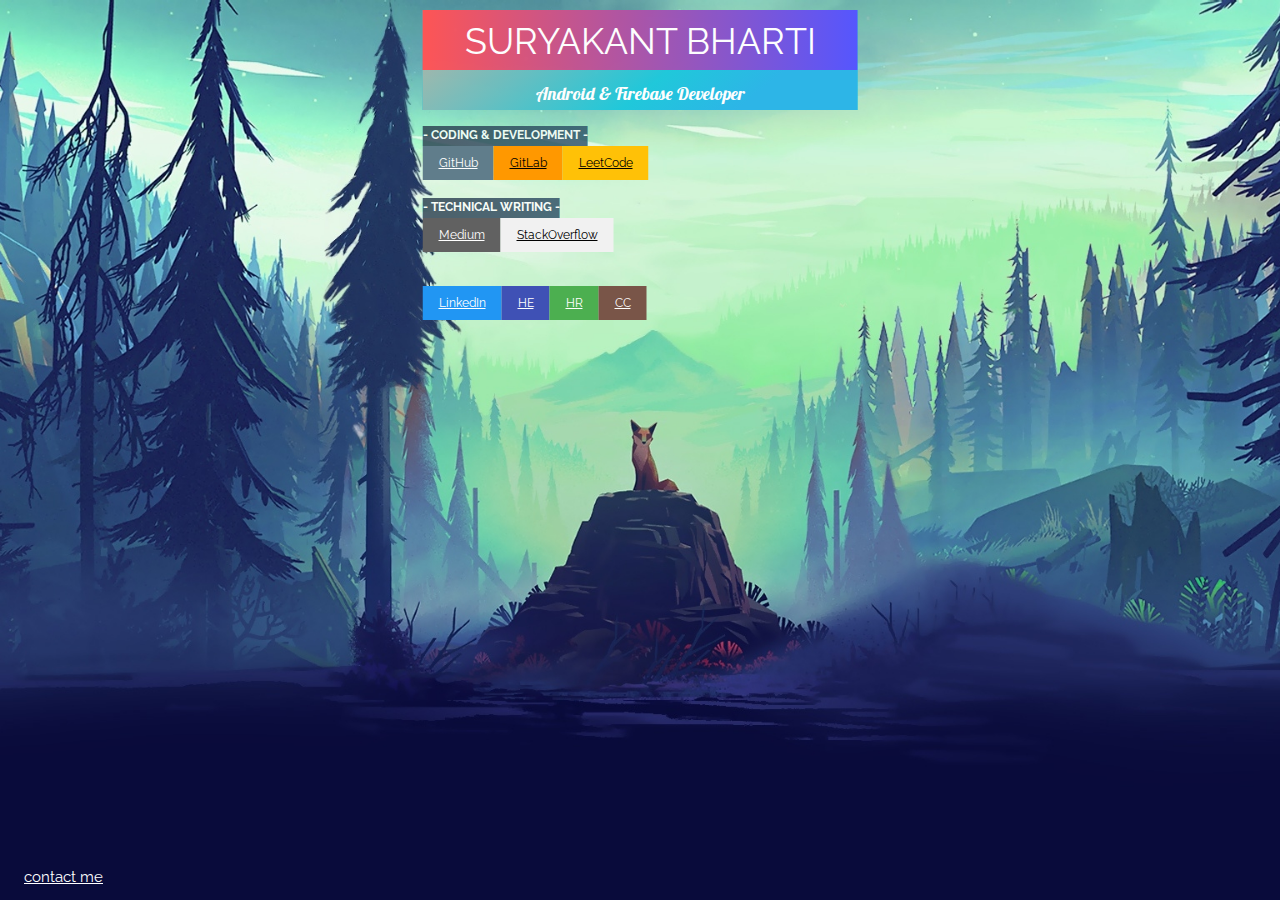
==== otherprofiles.html @ eb62b706 "Update otherprofiles.html" ====
<!DOCTYPE html>
<html>
   <title>Suryakant Bharti</title>
   <meta charset="UTF-8">
   <meta name="viewport" content="width=device-width, initial-scale=1">
   <link rel="stylesheet" href="https://www.w3schools.com/w3css/4/w3.css">
   <link rel="stylesheet" href="https://fonts.googleapis.com/css?family=Raleway">
   <link rel="stylesheet" href="https://fonts.googleapis.com/css?family=Lobster">
   <link rel="shortcut icon" type="image/x-icon" href="favicon.ico">
   <style>
      body,h1 {font-family: "Raleway", sans-serif}
      body, html {height: 100%}
      .bgimg {
         background-image: url('/nature.jpg');
         min-height: 100%;
         background-position: center;
         background-size: cover;
      }
      .w3-lobster {
  font-family: "Lobster", serif;
}
      #grad1 {
          height: 40px;
          width:100%;
          margin-top: 0;
          background-color: #1fc8db; /* For browsers that do not support gradients */        
          background-image: linear-gradient(141deg, #9fb8ad 0%, #1fc8db 51%, #2cb5e8 75%);
          color:white;
          opacity:0.99;
          display:inline-block;
      }
      #grad2 {
          height: 60px;
          width:100%;
          margin-bottom: 0;
          background-color: #1fc8db; /* For browsers that do not support gradients */        
          background-image: linear-gradient( 90.1deg,  rgba(255,85,85,1) 0.1%, rgba(85,85,255,1) 100% );
          color:white;
          opacity:0.99;
      }
      #grad3 {
          height: 20px;
          width: fit-content;
          background-color: #1fc8db; /* For browsers that do not support gradients */        
          background-image: radial-gradient( circle 919px at 1.7% 6.1%,  rgba(41,58,76,1) 0%, rgba(40,171,226,1) 100.2% );
          color:white;
          opacity:0.80;
      }
      
   </style>
   <body bgcolor="#090b3b">
      <div class="bgimg w3-display-container w3-animate-opacity w3-text-white">
         <div class="w3-display-topmiddle">
         <div id="grad2">
            <h1 class="w3-xxlarge w3-center w3-padding-small w3-animate-top">SURYAKANT BHARTI</h1>
            </div>
            <div id="grad1">
               <h2 class="w3-large w3-lobster w3-center w3-animate-zoom">Android & Firebase Developer</h2>
            </div>
            <div class="w3-small w3-left">
               
               <div class="w3-bar w3-margin-top w3-animate-left">
                  <div id="grad3"><b>- CODING & DEVELOPMENT -</b></div>
                  <button class="w3-bar-item w3-button w3-blue-grey"><a href="https://github.com/Suryakant-Bharti" target="_blank">GitHub</a></button>
                  <button class="w3-bar-item w3-button w3-orange"><a href="https://gitlab.com/Suryakant-Bharti" target="_blank">GitLab</a></button>
                  <button class="w3-bar-item w3-button w3-amber"><a href="https://leetcode.com/suryakantbharti/" target="_blank">LeetCode</a></button>
               </div><br>
               
               <div class="w3-bar w3-animate-left">
                  <div id="grad3"><b>- TECHNICAL WRITING -</b></div>
                  <button class="w3-bar-item w3-button w3-dark-grey"><a href="https://medium.com/@suryakantbharti" target="_blank">Medium</a></button>
                  <button class="w3-bar-item w3-button w3-light-grey"><a href="https://stackoverflow.com/users/10436569/suryakant-bharti" target="_blank">StackOverflow</a></button>
               </div><br>
               
               <div class="w3-bar w3-margin-top w3-animate-right">
               <button class="w3-bar-item w3-button w3-blue"><a href="https://www.linkedin.com/in/suryakantbharti" target="_blank">LinkedIn</a></button>
                  <button class="w3-bar-item w3-button w3-indigo"><a href="https://www.hackerearth.com/@suryakantbharti" target="_blank">HE</a></button>
                  <button class="w3-bar-item w3-button w3-green"><a href="https://www.hackerrank.com/suryakantbharti" target="_blank">HR</a></button>
                  <button class="w3-bar-item w3-button w3-brown"><a href="https://codechef.com/users/suryakant_007" target="_blank">CC</a></button>
               </div>
            </div>
         </div>
         <div class="w3-display-bottomleft w3-padding-large">
            <a href="mailto:suryakant.bharti@gmail.com" target="_blank">contact me</a>
         </div>
      </div>
   </body>
</html>
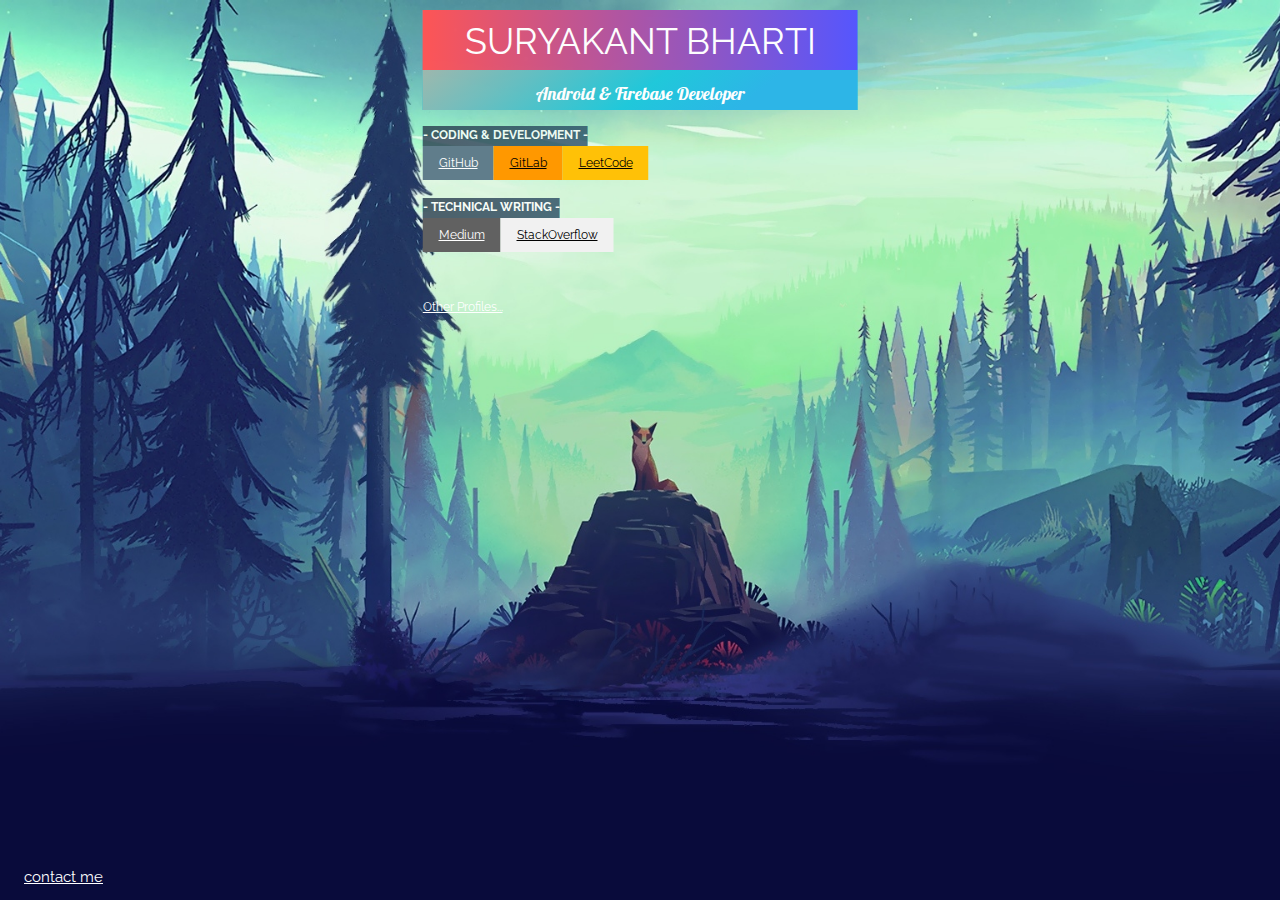
==== commit cdae4703: "Update otherprofiles.html" ====
--- a/otherprofiles.html
+++ b/otherprofiles.html
@@ -73,10 +73,7 @@
                </div><br>
                
                <div class="w3-bar w3-margin-top w3-animate-right">
-               <button class="w3-bar-item w3-button w3-blue"><a href="https://www.linkedin.com/in/suryakantbharti" target="_blank">LinkedIn</a></button>
-                  <button class="w3-bar-item w3-button w3-indigo"><a href="https://www.hackerearth.com/@suryakantbharti" target="_blank">HE</a></button>
-                  <button class="w3-bar-item w3-button w3-green"><a href="https://www.hackerrank.com/suryakantbharti" target="_blank">HR</a></button>
-                  <button class="w3-bar-item w3-button w3-brown"><a href="https://codechef.com/users/suryakant_007" target="_blank">CC</a></button>
+               <p><a href="./otherprofiles">Other Profiles...</a></p>
                </div>
             </div>
          </div>
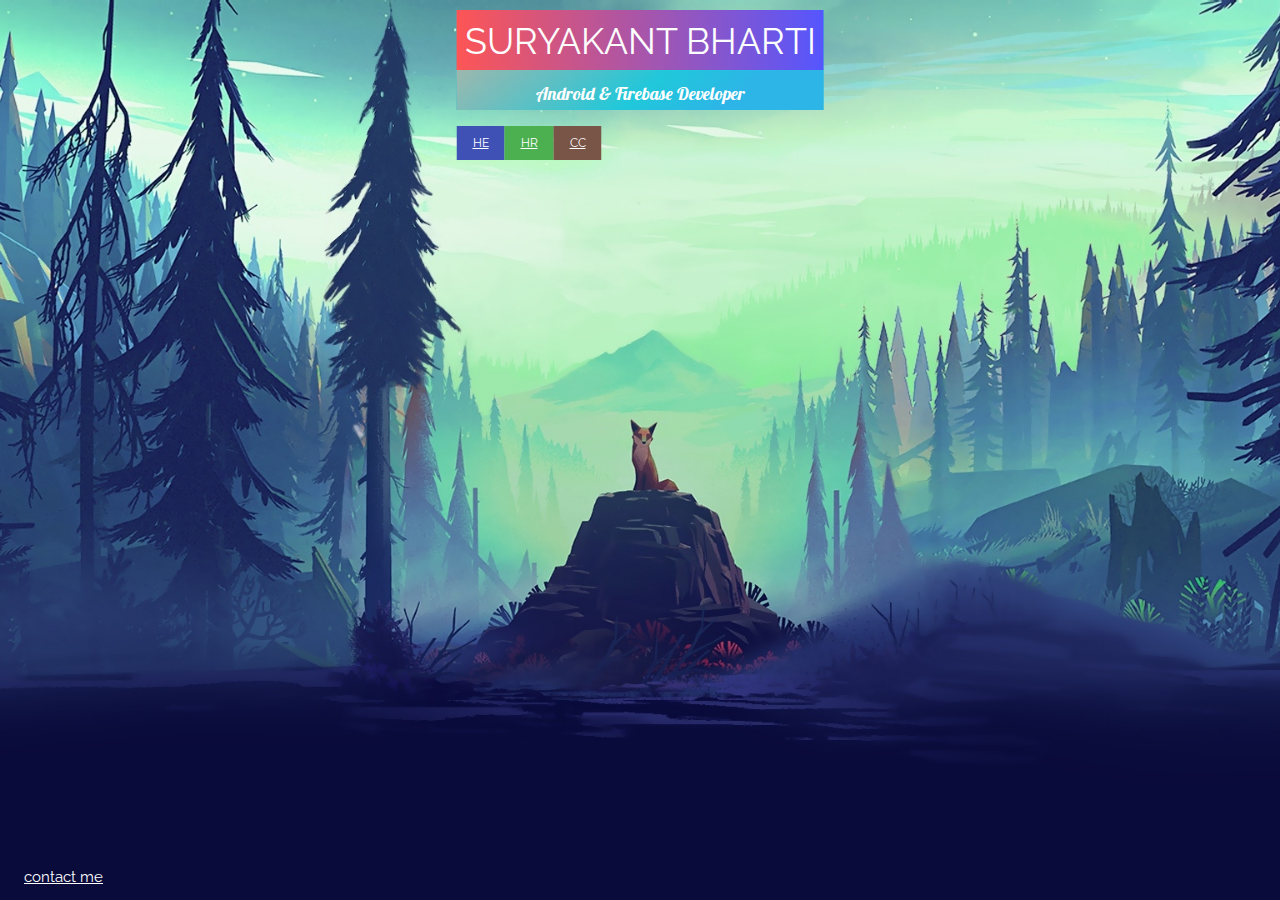
==== commit dd422e58: "Update otherprofiles.html" ====
--- a/otherprofiles.html
+++ b/otherprofiles.html
@@ -59,21 +59,10 @@
             </div>
             <div class="w3-small w3-left">
                
-               <div class="w3-bar w3-margin-top w3-animate-left">
-                  <div id="grad3"><b>- CODING & DEVELOPMENT -</b></div>
-                  <button class="w3-bar-item w3-button w3-blue-grey"><a href="https://github.com/Suryakant-Bharti" target="_blank">GitHub</a></button>
-                  <button class="w3-bar-item w3-button w3-orange"><a href="https://gitlab.com/Suryakant-Bharti" target="_blank">GitLab</a></button>
-                  <button class="w3-bar-item w3-button w3-amber"><a href="https://leetcode.com/suryakantbharti/" target="_blank">LeetCode</a></button>
-               </div><br>
-               
-               <div class="w3-bar w3-animate-left">
-                  <div id="grad3"><b>- TECHNICAL WRITING -</b></div>
-                  <button class="w3-bar-item w3-button w3-dark-grey"><a href="https://medium.com/@suryakantbharti" target="_blank">Medium</a></button>
-                  <button class="w3-bar-item w3-button w3-light-grey"><a href="https://stackoverflow.com/users/10436569/suryakant-bharti" target="_blank">StackOverflow</a></button>
-               </div><br>
-               
                <div class="w3-bar w3-margin-top w3-animate-right">
-               <p><a href="./otherprofiles">Other Profiles...</a></p>
+                  <button class="w3-bar-item w3-button w3-indigo"><a href="https://www.hackerearth.com/@suryakantbharti" target="_blank">HE</a></button>
+                  <button class="w3-bar-item w3-button w3-green"><a href="https://www.hackerrank.com/suryakantbharti" target="_blank">HR</a></button>
+                  <button class="w3-bar-item w3-button w3-brown"><a href="https://codechef.com/users/suryakant_007" target="_blank">CC</a></button>
                </div>
             </div>
          </div>
